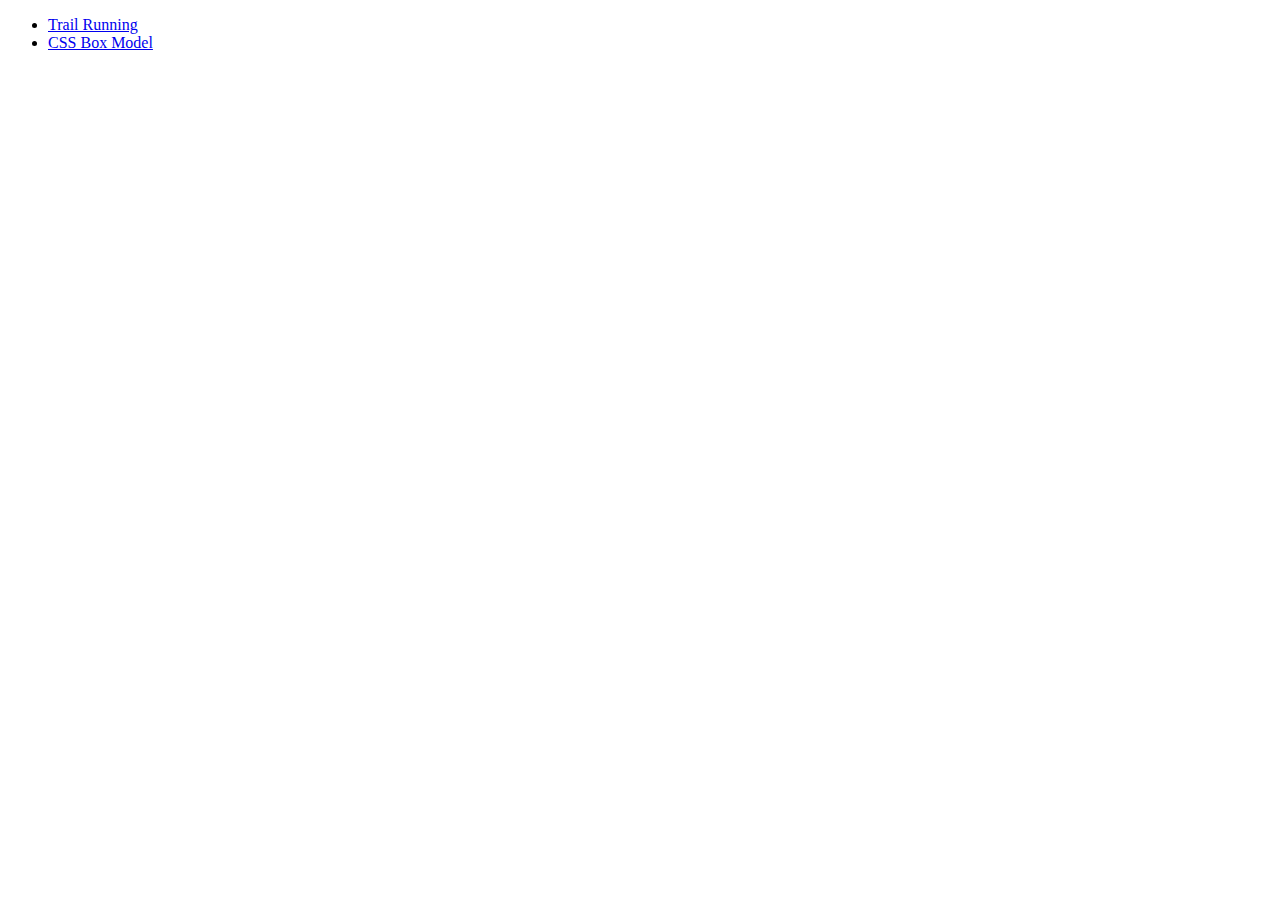
==== index.html @ 78aa4d50 "first upload" ====
<!doctype html>
<html lang="en-US">

<head>
<meta charset="UTF-8">

<title>YOUR title here</title>

<meta name="description" content="brief description of YOUR page here">
<meta name="keywords" content="keywords related to YOUR page here">
<meta name="author" content= "YOUR name here">
<meta name="viewport" content="width=device-width, initial-scale=1.0">
</head>

<body>
    <ul>
        <li><a href="running.html">Trail Running</a></li>
        <li><a href="box_model.html">CSS Box Model</a></li>
    </ul>
</body>
</html>
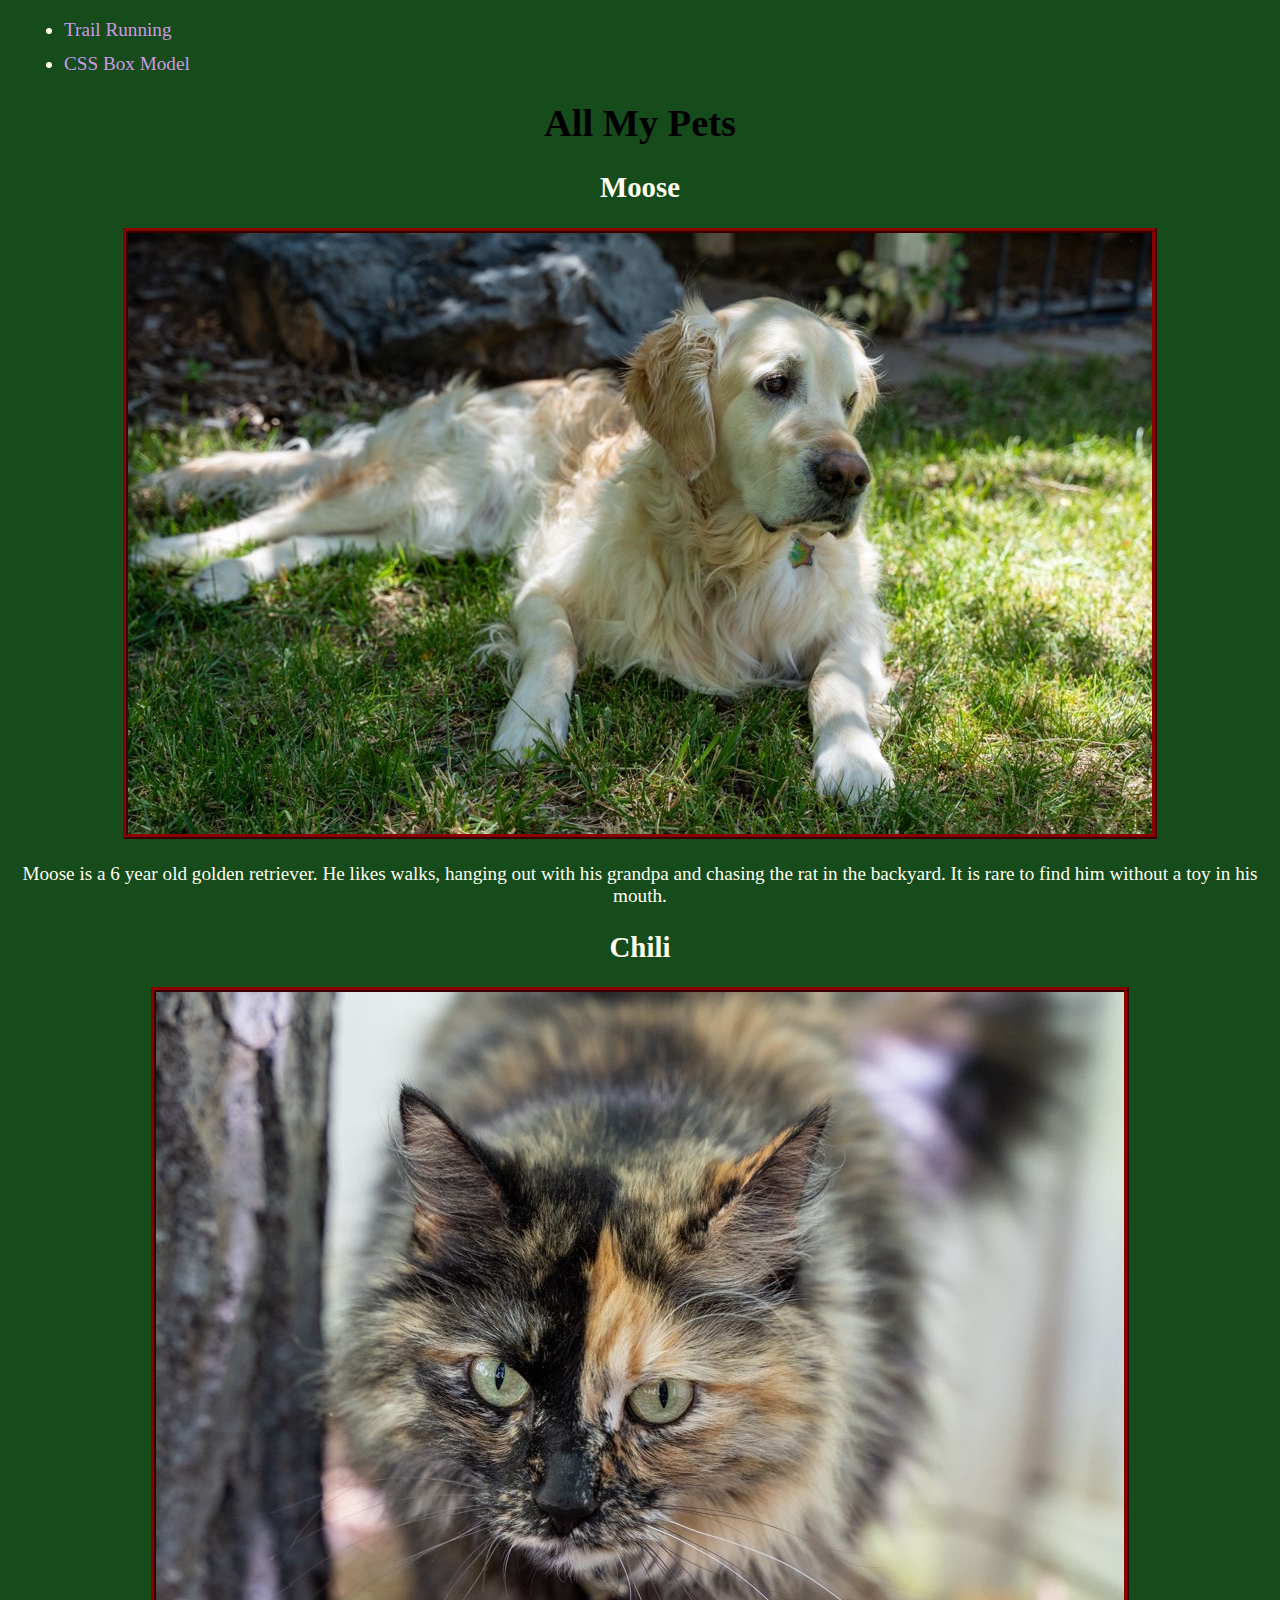
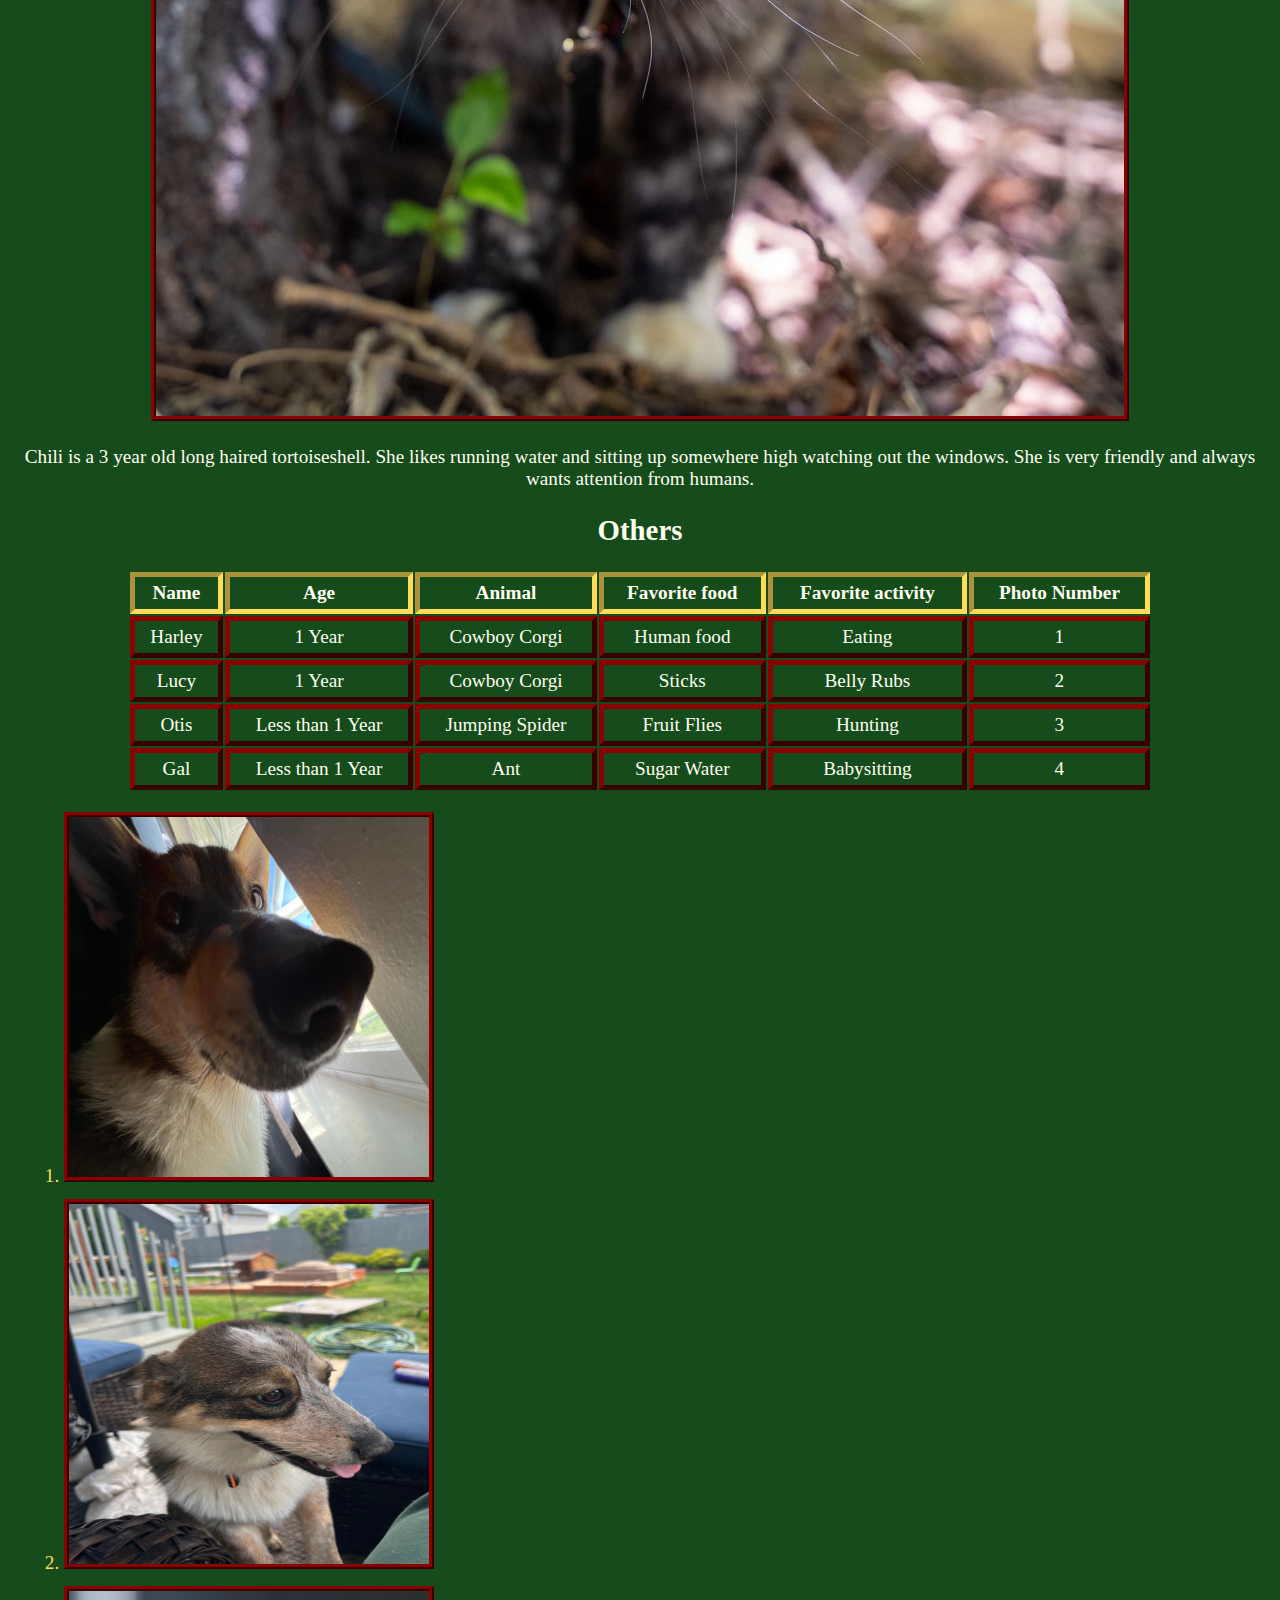
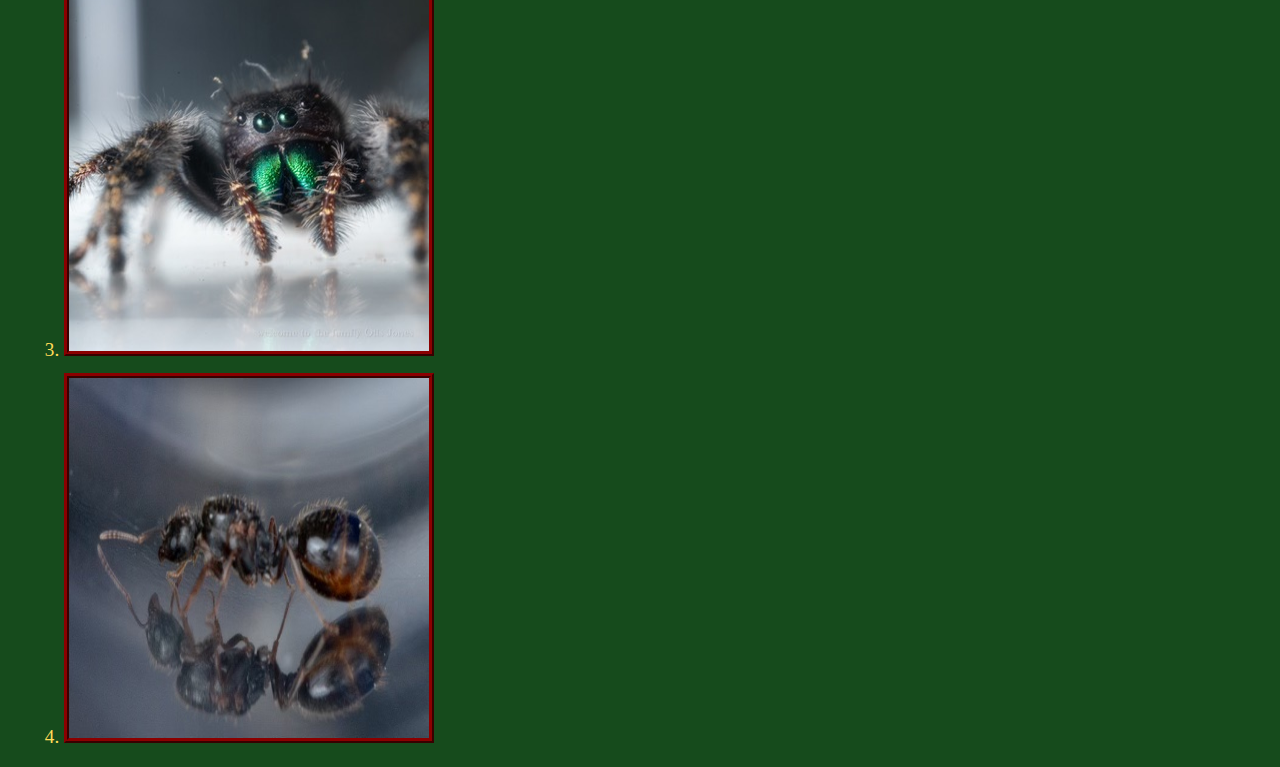
==== commit 6c2efcde: "updating files to newer version" ====
--- a/index.html
+++ b/index.html
@@ -4,12 +4,13 @@
 <head>
 <meta charset="UTF-8">
 
-<title>YOUR title here</title>
+<title>Pets</title>
 
-<meta name="description" content="brief description of YOUR page here">
-<meta name="keywords" content="keywords related to YOUR page here">
-<meta name="author" content= "YOUR name here">
+<meta name="pets" content="a website about my pets">
+<meta name="keywords" content="dog cat ant jumping spider">
+<meta name="author" content= "Logan Jones">
 <meta name="viewport" content="width=device-width, initial-scale=1.0">
+<link rel="stylesheet" href="resources/pets_style.css">
 </head>
 
 <body>
@@ -17,6 +18,71 @@
         <li><a href="running.html">Trail Running</a></li>
         <li><a href="box_model.html">CSS Box Model</a></li>
     </ul>
+<h1>All My Pets</h1>
+<h2>Moose</h2>
+<a href="https://www.instagram.com/goldenboymoose_/">
+    <img src="resources/moose.jpeg" alt="My dog Moose" width="1024" height="601">
+</a>
+<p>
+    Moose is a 6 year old golden retriever. He likes walks, 
+    hanging out with his grandpa and chasing the rat in the backyard. It is rare to find him without a toy in his mouth.
+</p>
+<h2>Chili</h2>
+<img src="resources/chili.jpeg" alt="My cat Chili" width="968" height="1024">
+<p>
+    Chili is a 3 year old long haired tortoiseshell. She likes running water and sitting up somewhere high watching out the windows. She is very friendly and always wants attention from humans. 
+</p>
+
+<h2>Others</h2>
+<table>
+    <tr>
+        <th>Name</th>
+        <th>Age</th>
+        <th>Animal</th>
+        <th>Favorite food</th>
+        <th>Favorite activity</th>
+        <th>Photo Number</th>
+    </tr>
+    <tr>
+        <td>Harley</td>
+        <td>1 Year</td>
+        <td>Cowboy Corgi</td>
+        <td>Human food</td>
+        <td>Eating</td>
+        <td>1</td>
+    </tr>
+    <tr>
+        <td>Lucy</td>
+        <td>1 Year</td>
+        <td>Cowboy Corgi</td>
+        <td>Sticks</td>
+        <td>Belly Rubs</td>
+        <td>2</td>
+    </tr>
+    <tr>
+        <td>Otis</td>
+        <td>Less than 1 Year</td>
+        <td>Jumping Spider</td>
+        <td>Fruit Flies</td>
+        <td>Hunting</td>
+        <td>3</td>
+    </tr>
+    <tr>
+        <td>Gal</td>
+        <td>Less than 1 Year</td>
+        <td>Ant</td>
+        <td>Sugar Water</td>
+        <td>Babysitting</td>
+        <td>4</td>
+    </tr>
+</table>
+<div class="photolist">
+<ol>
+    <li><img src="resources/harley.jpeg" alt="Harley the dog" width="360" height="360"></li>
+    <li><img src="resources/lucy.jpeg" alt="Lucy the dog" width="360" height="360"></li>
+    <li><img src="resources/otis.jpeg" alt="Otis the bolds jumping spider" width="360" height="360"></li>
+    <li><img src="resources/gal.jpeg" alt="Gal the ant" width="360" height="360"></li>
+</ol>
+</div>
 </body>
-</html>
-
+</html>--- a/resources/pets_style.css
+++ b/resources/pets_style.css
@@ -0,0 +1,67 @@
+/*
+background lilac #cb9ae2
+compliment forest #164B1C
+accent mustard #FFDB58
+*/
+h1 {
+    color: #000000;
+}
+body{
+    background-color: #164B1C;
+    font-size: larger;
+    font: small-caps;
+    margin:12px;
+    text-align: center;
+    color: #fffff0;
+}
+table {
+    margin: auto;
+    width: 1024px;
+    border-collapse: separate;
+}
+
+td {
+    border: 12px;
+    border-color: #8B0000;
+    border-width: thick;
+    border-style: outset;
+    padding: 5px;
+}
+
+th {
+    border: 12px;
+    border-color: #FFDB58;
+    border-width: thick;
+    border-style: inset;
+    padding: 5px;
+}
+
+a {
+    color: #cb9ae2;
+    text-decoration: none;
+    text-align: left;
+}
+ 
+a:hover {
+    color: #FFDB58;
+    text-decoration: underline;
+}
+
+ul {
+    text-align: left;
+}
+
+ol{
+    color: #FFDB58;
+    text-align: right;
+}
+
+img {
+    border: 5px #8B0000 ridge
+}
+
+
+li {
+    margin: 12px;
+    text-align: left;
+}